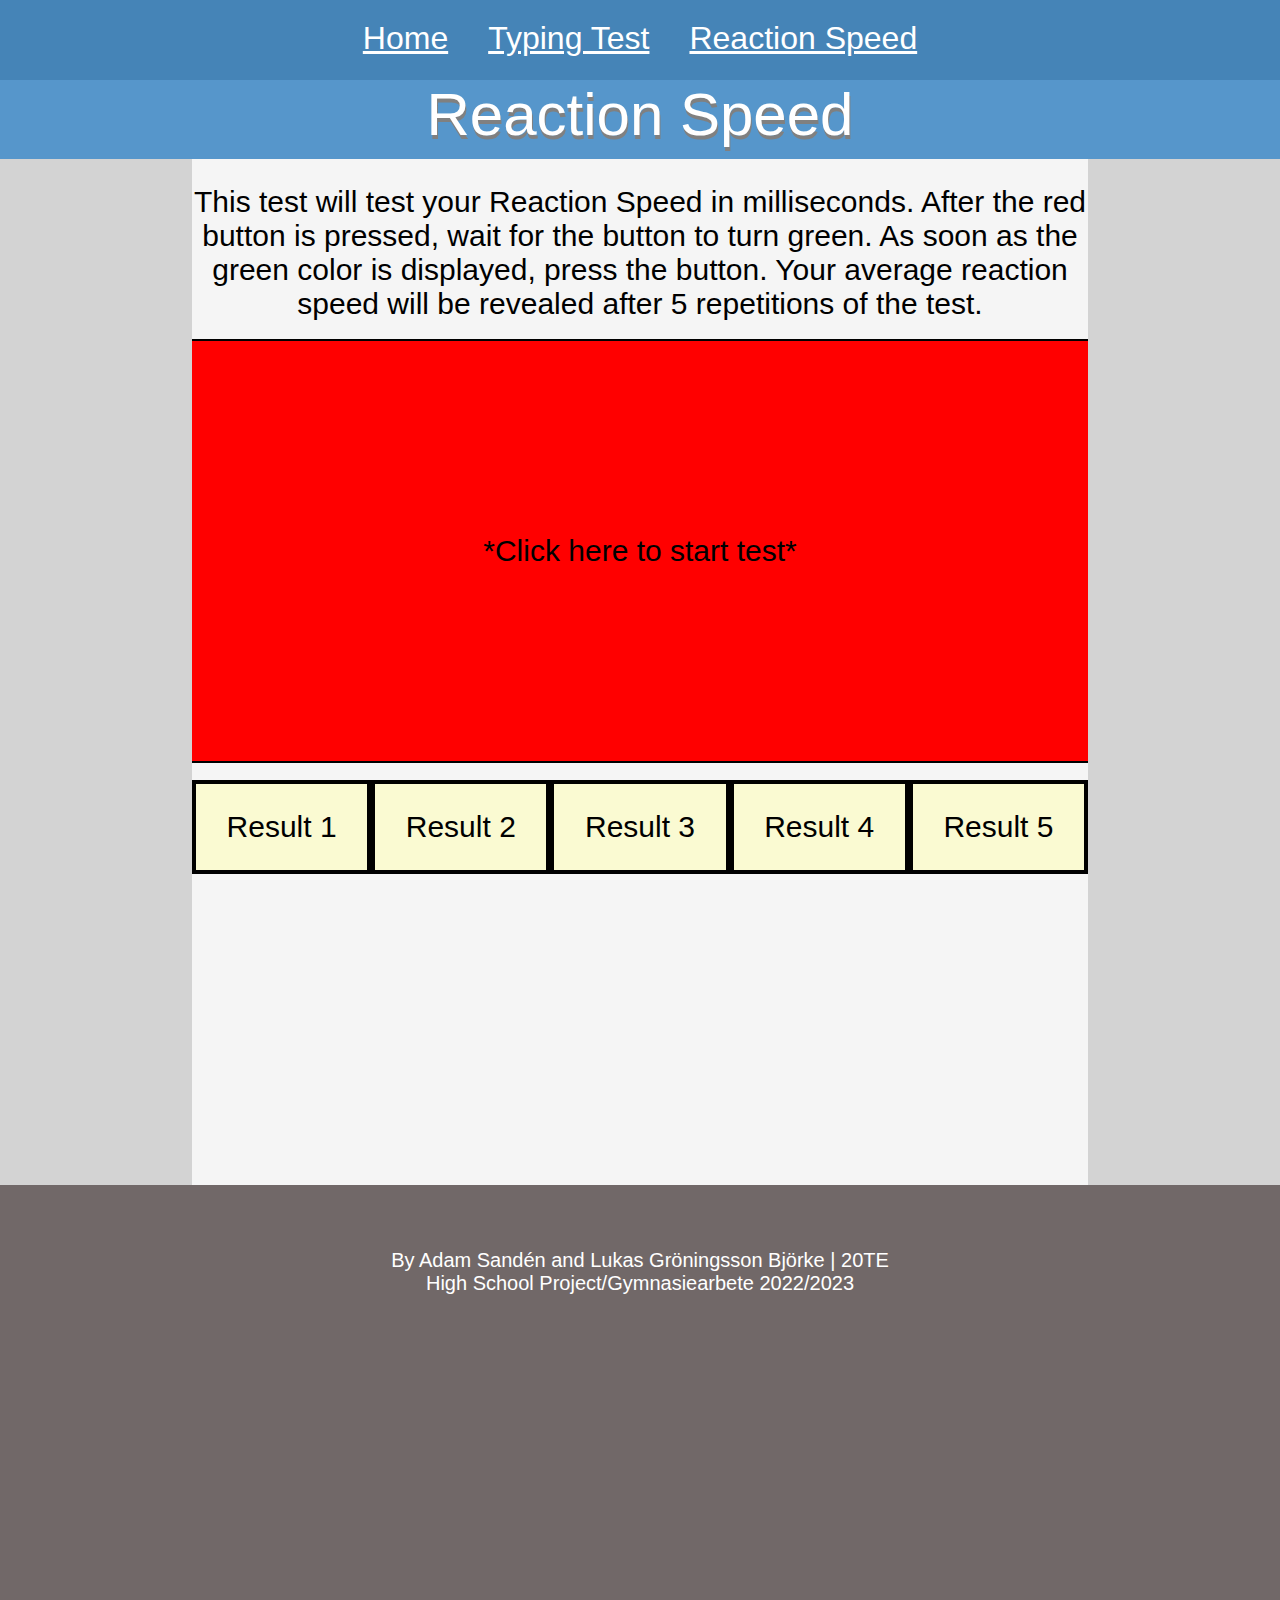
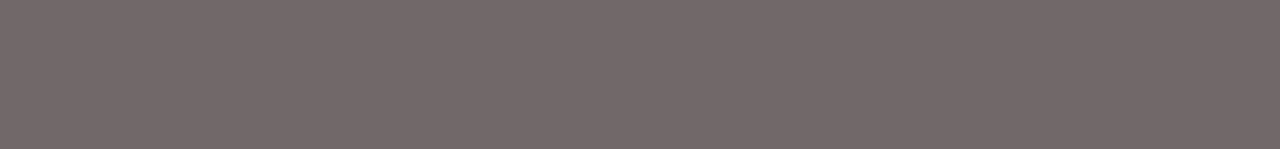
==== Reaction Speed.html @ f9e822ad "Update Reaction Speed.html" ====
<!DOCTYPE html>
<html lang="en">
<head>
    <meta charset="UTF-8">
    <link rel="stylesheet" type="text/css" href="style.css">
</head>
<header>
    <nav>
        <a href="The Fun Site.html">Home</a>  
        <a href="Typing Test.html">Typing Test</a> 
        <a href="Reaction Speed.html">Reaction Speed</a>
    </nav>
</header>
<body>
    <p class="Titel">
    Reaction Speed
    </p>
<div class="Introduktion">
    <p class="IntroText">
    This test will test your Reaction Speed in milliseconds. After the red button is pressed, wait for the button to turn green.
    As soon as the green color is displayed, press the button. Your average reaction speed will be revealed after 5 repetitions of the test.
    </p>
    <div id="ClickBox">
        *Click here to start test*
    </div>
        <div class="ResultBoxes">
            <div class="ResultBox1">
                Result 1
            </div>
            <div class="ResultBox2">
                Result 2
            </div>
            <div class="ResultBox3">
                Result 3
            </div>
            <div class="ResultBox4">
                Result 4
            </div>
            <div class="ResultBox5">
                Result 5
            </div>
        </div>    
</div>
    <!--
    Lägg till grå aside på båda sidorna för att få bättre design och mer information om sidan    
    -->
    <footer>
        <p class="FooterText">
            By Adam Sandén and Lukas Gröningsson Björke | 20TE<br>
            High School Project/Gymnasiearbete 2022/2023
        </p>
        </footer>
    </body>
</html>
---- style.css ----
nav{
    display: flex;
    justify-content: center;
}

header{
    margin: 0;
    padding: 0;
    background-color: #4584b7;
    height: 80px;
    font-family: Arial, Helvetica, sans-serif;
}

p{
    padding: 0;
    margin: 0;
    font-family:'Segoe UI', Tahoma, Geneva, Verdana, sans-serif;
}

a{
    font-size: xx-large;
    padding: 20px;
    color: white;
}

body{
    margin: 0;
    padding: 0;
    background-color: lightgrey;  
    font-family: Arial, Helvetica, sans-serif;
}

.Titel{
    background-color: #5696CB;
    padding-bottom: 10px;
    font-size: 60px;
    text-shadow: 1px 4px grey;
    text-align: center;
    color: white;
}

.Introduktion{
    margin: auto;
    width: 70%;
    height: 1000px;
    padding-top: 2%;
    background-color: whitesmoke;
    font-size: 30px;
    text-align: left;
    text-align: center;
}
.IntroText{
    color: black;
}
/*vv Typing Test vv*/
.Stats{
    padding-top: 5%;
    display: flex;
    justify-content: center;
}

.TimeText, .AccuracyText{
    display: flex;
    flex-direction: column;
    text-transform: uppercase;
}

.Time, .Accuracy{
    background-color: #5696CB;
    border: 4px solid black;
    border-radius: 5%;
    height: 70px;
    width: 200px;
    color: white;
    text-shadow: 1px 2px grey;
}

.Time{
    margin-right: 3%;
}

.Accuracy{
    margin-left: 3%;
}

.Display{
    padding-top: 2%;
    padding-bottom: 2%;
    margin-top: 2%;
    display: flex;
    justify-content: center;
    align-items: center;
    width: 80%;
    height: auto;
    border: 4px solid black;
    background-color: #ebebf2;
    margin-left: 10%;
    margin-right: 10%;
}

.DisplayText{
    color: black;
    padding-left: 2%;
    padding-right: 2%;
}

.Input{
    padding-top: 2%;
    padding-bottom: 2%;
    margin-top: 1%;
    display: flex;
    justify-content: center;
    align-items: center;
    width: 60%;
    height: auto;
    border: 4px solid black;
    background-color: #dddddd;
    margin-left: 20%;
    margin-right: 20%;
}

.InputText{
    color: black;
    padding-left: 2%;
    padding-right: 2%;
    font-size: 25px;
}

/*^^ Typing Test ^^*/

/*vv Reaction Speed vv*/

#ClickBox{
    background-color: red;
    margin-top: 2%;
    display: flex;
    justify-content: center;
    align-items: center;
    width: 100%;
    height: 420px;
    border-top: 2px solid black;
    border-bottom: 2px solid black;
}
.ResultBoxes{
    display: flex;
}

.ResultBox1,.ResultBox2,.ResultBox3,.ResultBox4,.ResultBox5{
    background-color: lightgoldenrodyellow;
    padding-top: 2%;
    padding-bottom: 2%;
    margin-top: 2%;
    display: flex;
    width: 20%;
    justify-content: center;
    align-items: center;
    height: 50px;
    border: 4px solid black;
}


/*^^ Reaction Speed ^^*/

footer{
    padding-top: 5%;
    background-color: #716868;
    height: 500px;
}

.FooterText{
    color: white;
    font-size: 20px;
    text-align: center;
}

a:link{
    color: white;
}

a:hover{
    color: red;
}
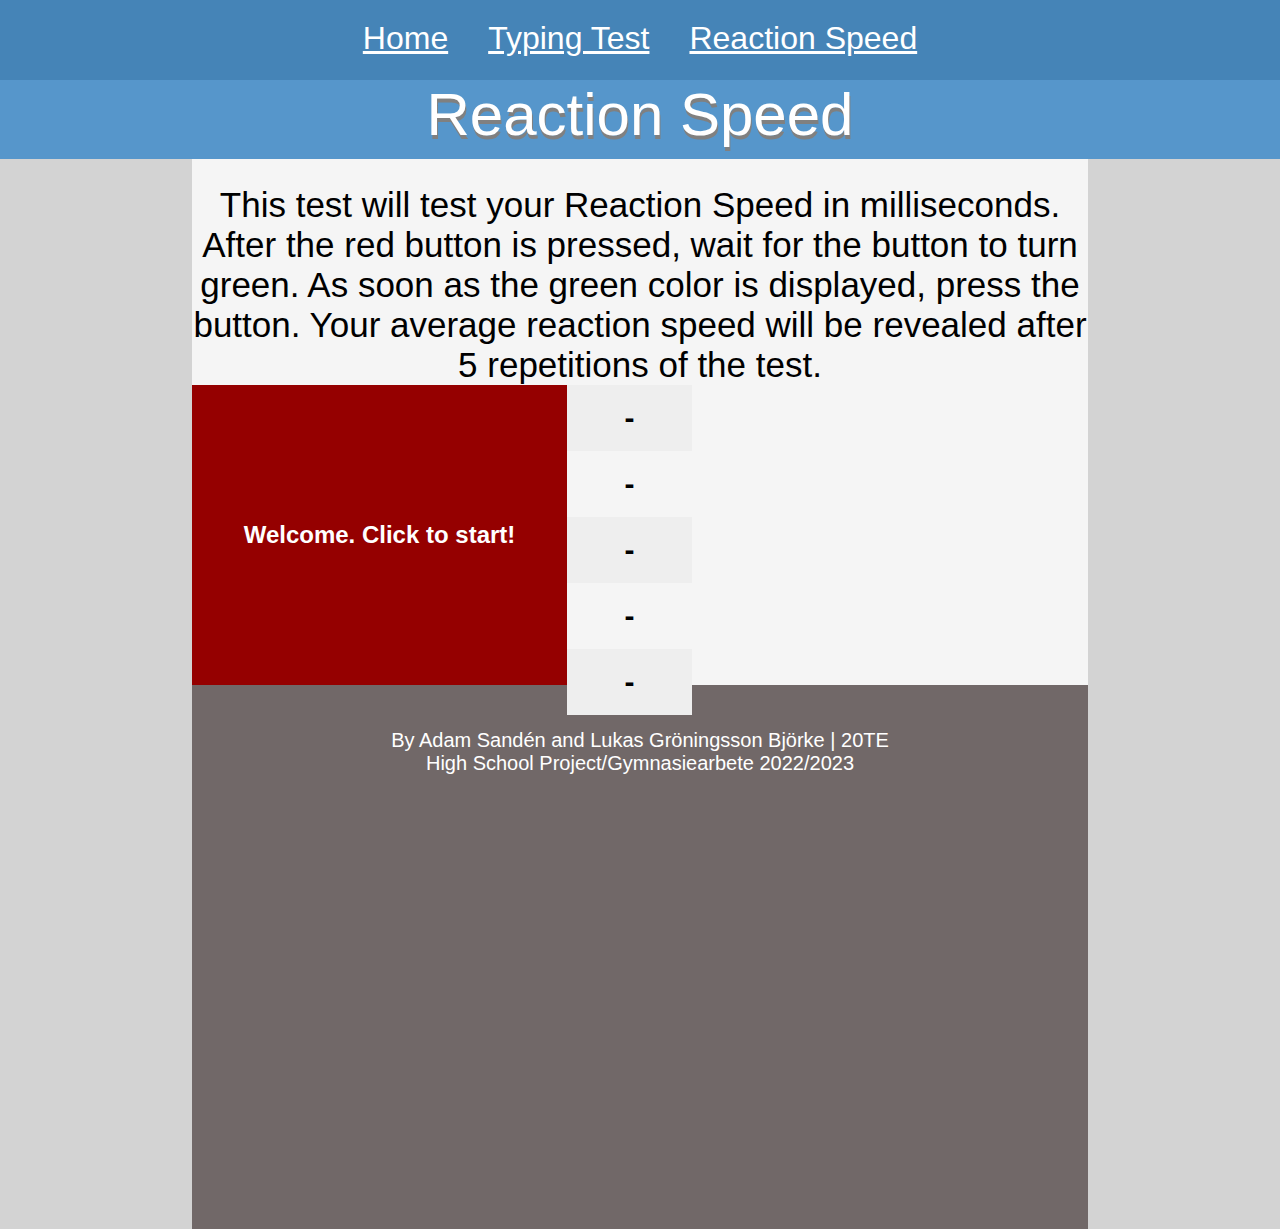
==== commit 0f7f4f07: "Update Reaction Speed.html" ====
--- a/Reaction Speed.html
+++ b/Reaction Speed.html
@@ -15,32 +15,23 @@
     <p class="Titel">
     Reaction Speed
     </p>
-<div class="Introduktion">
+<div class="Header">
     <p class="IntroText">
     This test will test your Reaction Speed in milliseconds. After the red button is pressed, wait for the button to turn green.
     As soon as the green color is displayed, press the button. Your average reaction speed will be revealed after 5 repetitions of the test.
     </p>
-    <div id="ClickBox">
-        *Click here to start test*
+    <div id="app">
+        <div class="click-area">
+          <div class="display-text">Welcome. Click to start!</div>
+        </div>
+        <div class="recent-scores">
+          <div class="score">-</div>
+          <div class="score">-</div>
+          <div class="score">-</div>
+          <div class="score">-</div>
+          <div class="score">-</div>
+        </div>
     </div>
-        <div class="ResultBoxes">
-            <div class="ResultBox1">
-                Result 1
-            </div>
-            <div class="ResultBox2">
-                Result 2
-            </div>
-            <div class="ResultBox3">
-                Result 3
-            </div>
-            <div class="ResultBox4">
-                Result 4
-            </div>
-            <div class="ResultBox5">
-                Result 5
-            </div>
-        </div>    
-</div>
     <!--
     Lägg till grå aside på båda sidorna för att få bättre design och mer information om sidan    
     -->
@@ -50,5 +41,6 @@
             High School Project/Gymnasiearbete 2022/2023
         </p>
         </footer>
+<script src="JavaSpeed.js"></script>
     </body>
 </html>
--- a/style.css
+++ b/style.css
@@ -39,7 +39,7 @@
     color: white;
 }
 
-.Introduktion{
+.Header{
     margin: auto;
     width: 70%;
     height: 1000px;
@@ -51,39 +51,38 @@
 }
 .IntroText{
     color: black;
+    font-size: 35px;
 }
 /*vv Typing Test vv*/
 .Stats{
-    padding-top: 5%;
+    padding-top: 3%;
     display: flex;
     justify-content: center;
 }
 
-.TimeText, .AccuracyText{
+.TimeText, .AccuracyText, .ErrorText, .WPMText, .CPMText{
     display: flex;
     flex-direction: column;
     text-transform: uppercase;
 }
 
-.Time, .Accuracy{
+.TimeNum, .AccuracyNum, .ErrorNum, .WPMNum, .CPMNum{
+    padding-top: 10px;
+    font-size: 40px;
+}
+
+.Time, .Accuracy, .Errors, .CPM, .WPM{
     background-color: #5696CB;
     border: 4px solid black;
-    border-radius: 5%;
-    height: 70px;
-    width: 200px;
+    height: 100px;
+    width: 250px;
     color: white;
     text-shadow: 1px 2px grey;
+    margin-left: 50px;
+    margin-right: 50px
 }
 
-.Time{
-    margin-right: 3%;
-}
-
-.Accuracy{
-    margin-left: 3%;
-}
-
-.Display{
+.Quote{
     padding-top: 2%;
     padding-bottom: 2%;
     margin-top: 2%;
@@ -98,66 +97,81 @@
     margin-right: 10%;
 }
 
-.DisplayText{
-    color: black;
-    padding-left: 2%;
-    padding-right: 2%;
-}
-
 .Input{
-    padding-top: 2%;
-    padding-bottom: 2%;
     margin-top: 1%;
     display: flex;
     justify-content: center;
-    align-items: center;
-    width: 60%;
+    width: 80%;
     height: auto;
     border: 4px solid black;
-    background-color: #dddddd;
-    margin-left: 20%;
-    margin-right: 20%;
+    margin-left: 10%;
+    margin-right: 10%;
 }
 
-.InputText{
-    color: black;
-    padding-left: 2%;
-    padding-right: 2%;
-    font-size: 25px;
+.InputArea{
+    font-size: 20px;
+    width: 100%;
+    height: 100px;
+}
+
+.RestartButton{
+    margin-top: 30px;
+    width: 300px;
+    height: 60px;
+    font-size: 30px;
+    justify-content: center;
 }
 
 /*^^ Typing Test ^^*/
 
 /*vv Reaction Speed vv*/
 
-#ClickBox{
-    background-color: red;
-    margin-top: 2%;
+#app {
     display: flex;
+    width: 500px;
+    height: 300px;
+    font-family: "Open Sans", sans-serif;
+    font-weight: bold;
+  }
+  
+  .click-area {
+    flex-grow: 1;
+  
+    display: flex;
+    align-items: center;
+  
+    background: #950000;
+    cursor: pointer;
+  }
+  
+  .display-text {
+    padding: 24px;
+    width: 100%;
+    text-align: center;
+    font-size: 24px;
+    color: #ffffff;
+  }
+  
+  .recent-scores {
+    display: flex;
+    flex-direction: column;
+    width: 125px;
+    flex-shrink: 0;
+  }
+  
+  .score {
+    flex-grow: 1;
+  
+    display: flex;
+    align-items: center;
     justify-content: center;
-    align-items: center;
-    width: 100%;
-    height: 420px;
-    border-top: 2px solid black;
-    border-bottom: 2px solid black;
-}
-.ResultBoxes{
-    display: flex;
-}
-
-.ResultBox1,.ResultBox2,.ResultBox3,.ResultBox4,.ResultBox5{
-    background-color: lightgoldenrodyellow;
-    padding-top: 2%;
-    padding-bottom: 2%;
-    margin-top: 2%;
-    display: flex;
-    width: 20%;
-    justify-content: center;
-    align-items: center;
-    height: 50px;
-    border: 4px solid black;
-}
-
+  
+    padding: 16px;
+  }
+  
+  .score:nth-child(odd) {
+    background: #eeeeee;
+  }
 
 /*^^ Reaction Speed ^^*/
 
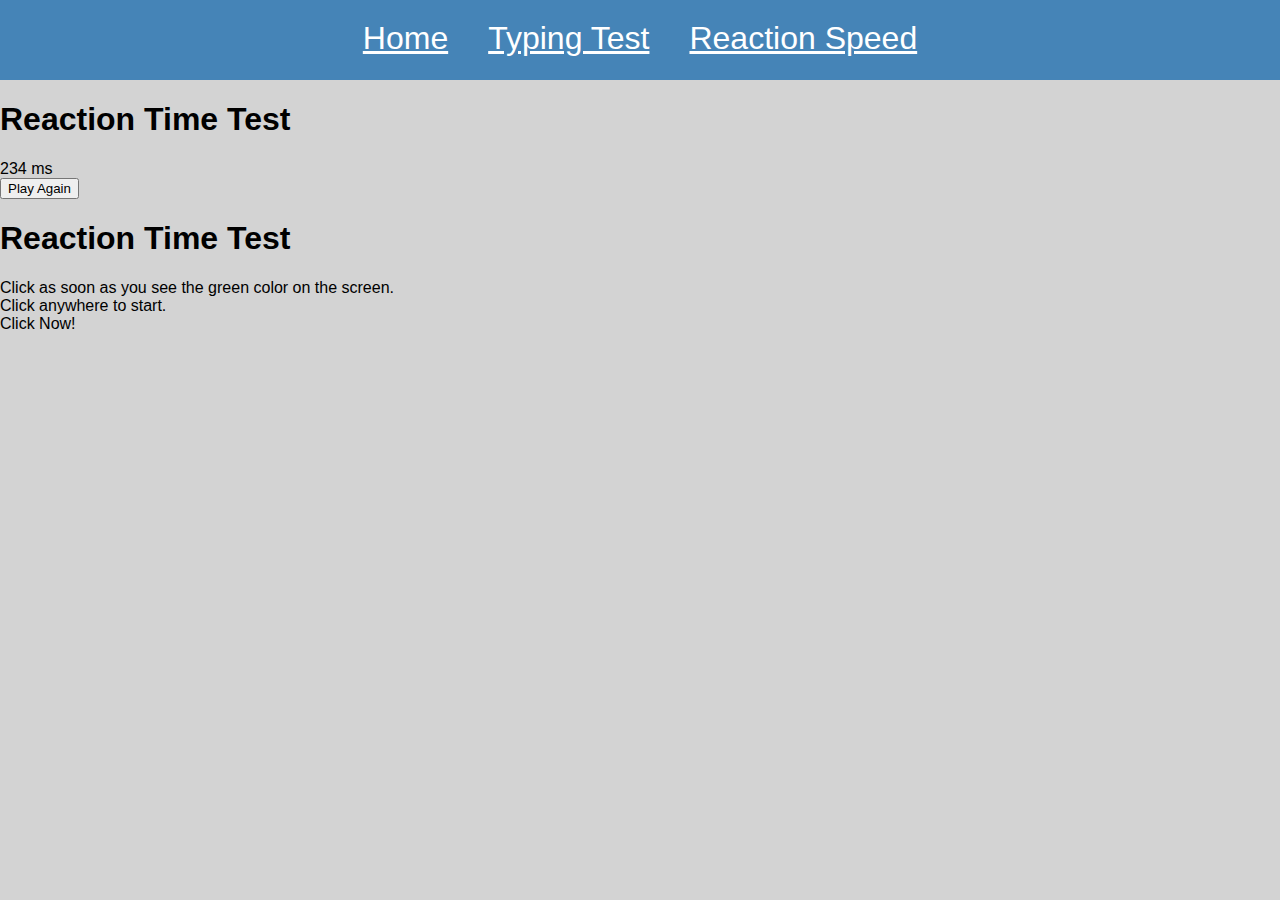
==== commit 3097b406: "Update Reaction Speed.html" ====
--- a/Reaction Speed.html
+++ b/Reaction Speed.html
@@ -1,8 +1,11 @@
 <!DOCTYPE html>
 <html lang="en">
 <head>
-    <meta charset="UTF-8">
-    <link rel="stylesheet" type="text/css" href="style.css">
+    <meta charset="UTF-8" />
+    <meta http-equiv="X-UA-Compatible" content="IE=edge" />
+    <meta name="viewport" content="width=device-width, initial-scale=1.0" />
+    <title>Document</title>
+    <link rel="stylesheet" href="style.css" />
 </head>
 <header>
     <nav>
@@ -11,36 +14,28 @@
         <a href="Reaction Speed.html">Reaction Speed</a>
     </nav>
 </header>
-<body>
-    <p class="Titel">
-    Reaction Speed
-    </p>
-<div class="Header">
-    <p class="IntroText">
-    This test will test your Reaction Speed in milliseconds. After the red button is pressed, wait for the button to turn green.
-    As soon as the green color is displayed, press the button. Your average reaction speed will be revealed after 5 repetitions of the test.
-    </p>
-    <div id="app">
-        <div class="click-area">
-          <div class="display-text">Welcome. Click to start!</div>
-        </div>
-        <div class="recent-scores">
-          <div class="score">-</div>
-          <div class="score">-</div>
-          <div class="score">-</div>
-          <div class="score">-</div>
-          <div class="score">-</div>
-        </div>
+<!DOCTYPE html>
+  <body>
+    <div class="end-screen">
+      <div class="container">
+        <h1>Reaction Time Test</h1>
+        <div class="reaction-time-text">234 ms</div>
+        <button class="play-again-btn">Play Again</button>
+      </div>
     </div>
-    <!--
-    Lägg till grå aside på båda sidorna för att få bättre design och mer information om sidan    
-    -->
-    <footer>
-        <p class="FooterText">
-            By Adam Sandén and Lukas Gröningsson Björke | 20TE<br>
-            High School Project/Gymnasiearbete 2022/2023
-        </p>
-        </footer>
-<script src="JavaSpeed.js"></script>
-    </body>
+
+    <div class="main-menu active">
+      <div class="container">
+        <h1>Reaction Time Test</h1>
+        <p>Click as soon as you see the green color on the screen.</p>
+        <p>Click anywhere to start.</p>
+      </div>
+    </div>
+
+    <div class="clickable-area">
+      <div class="message">Click Now!</div>
+    </div>
+
+    <script src="JavaSpeed.js"></script>
+  </body>
 </html>
--- a/style.css
+++ b/style.css
@@ -53,83 +53,14 @@
     color: black;
     font-size: 35px;
 }
-/*vv Typing Test vv*/
-.Stats{
-    padding-top: 3%;
-    display: flex;
-    justify-content: center;
-}
-
-.TimeText, .AccuracyText, .ErrorText, .WPMText, .CPMText{
-    display: flex;
-    flex-direction: column;
-    text-transform: uppercase;
-}
-
-.TimeNum, .AccuracyNum, .ErrorNum, .WPMNum, .CPMNum{
-    padding-top: 10px;
-    font-size: 40px;
-}
-
-.Time, .Accuracy, .Errors, .CPM, .WPM{
-    background-color: #5696CB;
-    border: 4px solid black;
-    height: 100px;
-    width: 250px;
-    color: white;
-    text-shadow: 1px 2px grey;
-    margin-left: 50px;
-    margin-right: 50px
-}
-
-.Quote{
-    padding-top: 2%;
-    padding-bottom: 2%;
-    margin-top: 2%;
-    display: flex;
-    justify-content: center;
-    align-items: center;
-    width: 80%;
-    height: auto;
-    border: 4px solid black;
-    background-color: #ebebf2;
-    margin-left: 10%;
-    margin-right: 10%;
-}
-
-.Input{
-    margin-top: 1%;
-    display: flex;
-    justify-content: center;
-    width: 80%;
-    height: auto;
-    border: 4px solid black;
-    margin-left: 10%;
-    margin-right: 10%;
-}
-
-.InputArea{
-    font-size: 20px;
-    width: 100%;
-    height: 100px;
-}
-
-.RestartButton{
-    margin-top: 30px;
-    width: 300px;
-    height: 60px;
-    font-size: 30px;
-    justify-content: center;
-}
-
-/*^^ Typing Test ^^*/
 
 /*vv Reaction Speed vv*/
 
 #app {
     display: flex;
-    width: 500px;
-    height: 300px;
+    margin-top: 2%;
+    width: 100%;
+    height: 600px;
     font-family: "Open Sans", sans-serif;
     font-weight: bold;
   }
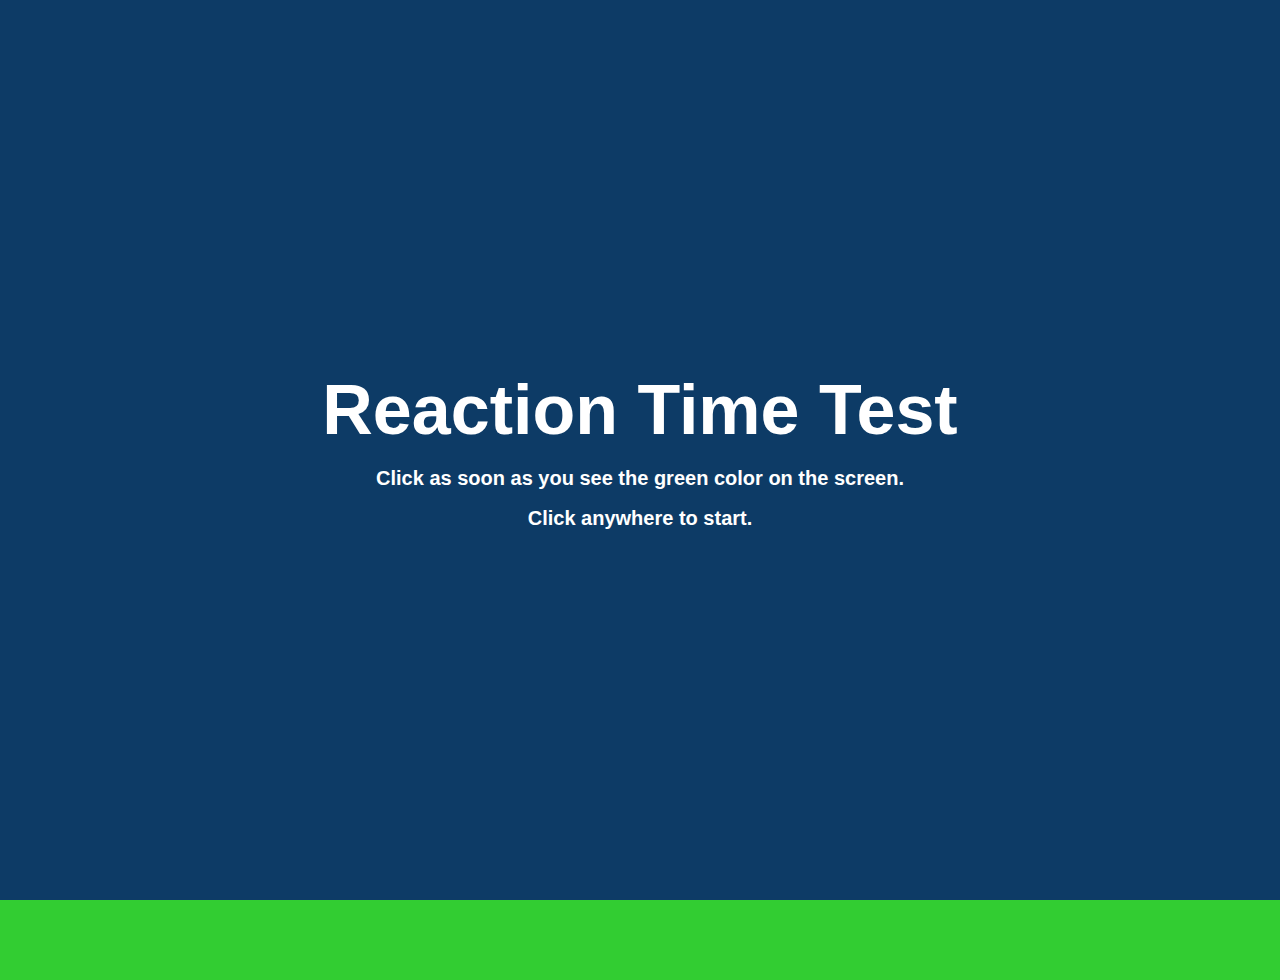
==== commit 155ff5ea: "Update Reaction Speed.html" ====
--- a/Reaction Speed.html
+++ b/Reaction Speed.html
@@ -9,8 +9,8 @@
 </head>
 <header>
     <nav>
-        <a href="The Fun Site.html">Home</a>  
-        <a href="Typing Test.html">Typing Test</a> 
+      <a href="Typing Testeth.html">Typing Test</a> 
+        <a href="index.html">Home</a>  
         <a href="Reaction Speed.html">Reaction Speed</a>
     </nav>
 </header>
--- a/style.css
+++ b/style.css
@@ -56,52 +56,86 @@
 
 /*vv Reaction Speed vv*/
 
-#app {
-    display: flex;
-    margin-top: 2%;
-    width: 100%;
-    height: 600px;
-    font-family: "Open Sans", sans-serif;
-    font-weight: bold;
+ {
+    box-sizing: border-box;
   }
   
-  .click-area {
-    flex-grow: 1;
+  body {
+    margin: 0;
+  }
   
-    display: flex;
-    align-items: center;
+  .clickable-area {
+    height: 100vh;
+    width: 100%;
+    cursor: pointer;
+    background: limegreen;
+    display: grid;
+    place-items: center;
+    font-size: 32px;
+    font-family: "Roboto", sans-serif;
+    color: #fff;
+  }
   
-    background: #950000;
+  .end-screen,
+  .main-menu {
+    display: none;
+    position: fixed;
+    height: 100vh;
+    width: 100%;
+    top: 0;
+    left: 0;
+    background: #0d3b66;
+    color: #fff;
+    font-family: "Roboto", sans-serif;
+    text-align: center;
+  }
+  
+  .main-menu.active,
+  .end-screen.active {
+    display: grid;
+    place-items: center;
+  }
+  
+  .main-menu {
     cursor: pointer;
   }
   
-  .display-text {
-    padding: 24px;
-    width: 100%;
-    text-align: center;
-    font-size: 24px;
-    color: #ffffff;
+  .container {
+    max-width: 700px;
+    padding: 0 32px;
   }
   
-  .recent-scores {
-    display: flex;
-    flex-direction: column;
-    width: 125px;
-    flex-shrink: 0;
+  .main-menu h1 {
+    font-size: 70px;
+    margin: 8px 0;
   }
   
-  .score {
-    flex-grow: 1;
-  
-    display: flex;
-    align-items: center;
-    justify-content: center;
-  
-    padding: 16px;
+  .container p {
+    font-size: 20px;
+    line-height: 2;
+    font-weight: 800;
+    margin: 0;
   }
   
-  .score:nth-child(odd) {
-    background: #eeeeee;
+  .end-screen h1 {
+    font-size: 30px;
+  }
+  
+  .reaction-time-text {
+    font-size: 100px;
+    font-weight: 900;
+  }
+  
+  .end-screen .play-again-btn {
+    border: none;
+    background: #faf0ca;
+    font-size: 20px;
+    padding: 8px 32px;
+    margin-top: 20px;
+    text-transform: uppercase;
+    font-weight: 900;
+    letter-spacing: 4px;
+    cursor: pointer;
   }
 
 /*^^ Reaction Speed ^^*/
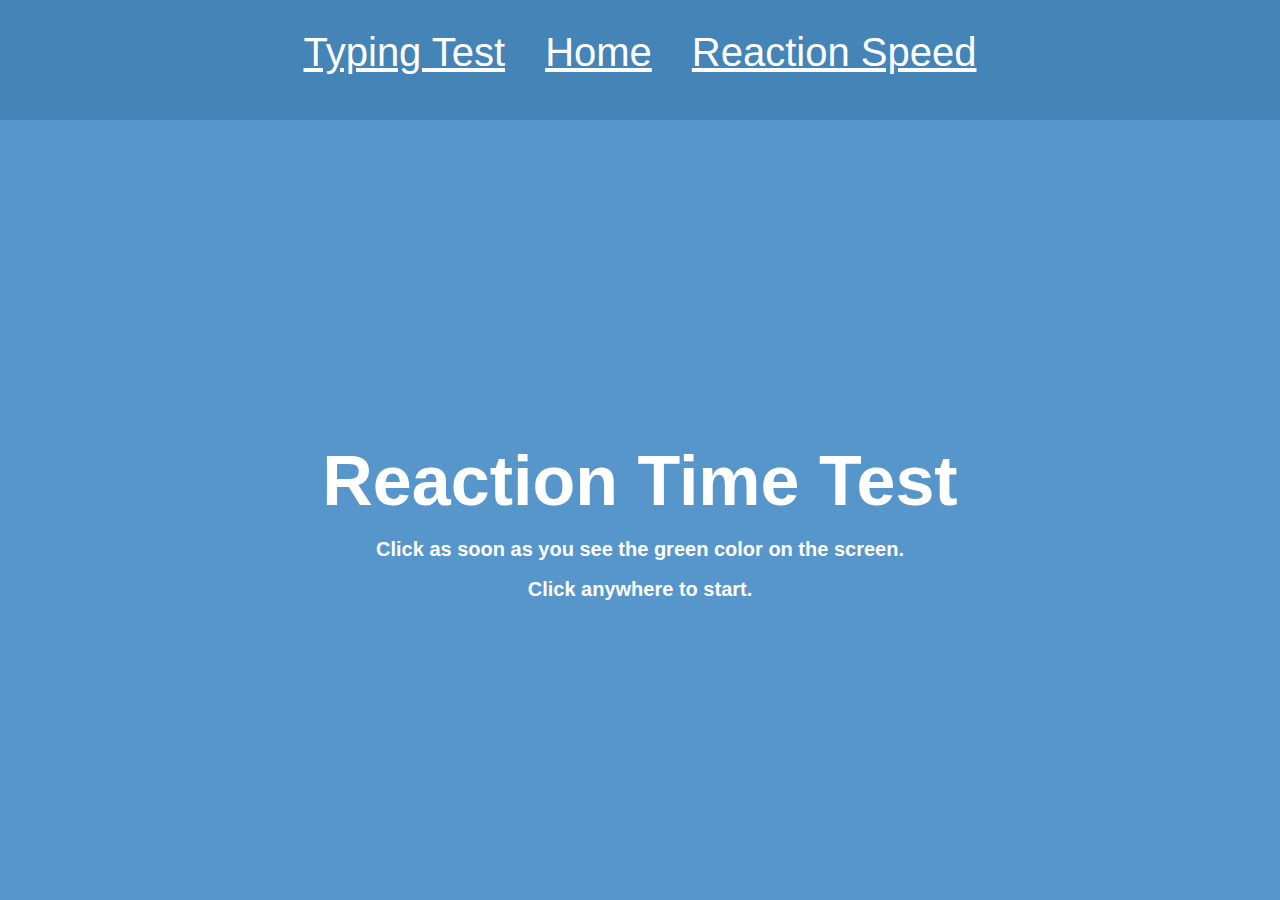
==== commit eb5aeae2: "Add files via upload" ====
--- a/Reaction Speed.html
+++ b/Reaction Speed.html
@@ -4,13 +4,14 @@
     <meta charset="UTF-8" />
     <meta http-equiv="X-UA-Compatible" content="IE=edge" />
     <meta name="viewport" content="width=device-width, initial-scale=1.0" />
-    <title>Document</title>
+    <link rel="icon" type="image/icon" href="Drool.jpg">  
+    <title>Reaction Speed</title>
     <link rel="stylesheet" href="style.css" />
 </head>
 <header>
     <nav>
       <a href="Typing Testeth.html">Typing Test</a> 
-        <a href="index.html">Home</a>  
+        <a href="index.php">Home</a>  
         <a href="Reaction Speed.html">Reaction Speed</a>
     </nav>
 </header>
@@ -38,4 +39,4 @@
 
     <script src="JavaSpeed.js"></script>
   </body>
-</html>
+</html>--- a/style.css
+++ b/style.css
@@ -1,13 +1,23 @@
 nav{
     display: flex;
     justify-content: center;
+    font-family: 'Gill Sans', 'Gill Sans MT', Calibri, 'Trebuchet MS', sans-serif;
+}
+
+.imgLogo{
+  width: 250px;
+  height: 250px;
+  margin: 0 30px; /*Margin går först från top, sen left&right, sen bottom*/
+  float: left;
 }
 
 header{
     margin: 0;
     padding: 0;
+    padding-top: 10px;
+    padding-bottom: 10px;
     background-color: #4584b7;
-    height: 80px;
+    height: 100px;
     font-family: Arial, Helvetica, sans-serif;
 }
 
@@ -18,7 +28,7 @@
 }
 
 a{
-    font-size: xx-large;
+    font-size: 40px;
     padding: 20px;
     color: white;
 }
@@ -26,117 +36,232 @@
 body{
     margin: 0;
     padding: 0;
-    background-color: lightgrey;  
+    background-color: lightgrey;
     font-family: Arial, Helvetica, sans-serif;
 }
 
 .Titel{
-    background-color: #5696CB;
-    padding-bottom: 10px;
-    font-size: 60px;
-    text-shadow: 1px 4px grey;
+    padding-bottom: 50px;
+    font-size: 50px;
     text-align: center;
-    color: white;
-}
-
-.Header{
+    color: rgb(31, 28, 28);
+    font-weight: bold;
+}
+
+.headerDiv{
     margin: auto;
     width: 70%;
     height: 1000px;
     padding-top: 2%;
     background-color: whitesmoke;
     font-size: 30px;
-    text-align: left;
-    text-align: center;
-}
+}
+
+
 .IntroText{
-    color: black;
-    font-size: 35px;
+    color: rgb(43, 39, 39);
+    font-size: 32px;
+}
+
+.container{
+  font-family: sans-serif;
+  margin: 0;
+  padding: 0;
+  box-sizing: border-box; 
+}
+
+.lb_section{
+  width: 100%;
+  height: 400px;
+  margin: 100px auto 0; /*Margin går först från top, sen left&right, sen bottom*/
+  border-radius: 5px;
+  padding: 25px 40px; /*Padding går först från top, sen left&right*/
+  position: relative;
+  background-color: #4584b7;
+}
+
+.lb_section ul{
+  display: flex;
+}
+
+.lb_section ul li{
+  margin-right: 50px;
+  font-size: 18px;
+  font-weight: 600;
+  color: whitesmoke;
+  cursor: pointer;
+}
+
+.lb_section ul li:hover,
+.lb_section ul li.active{ 
+  color: hsl(0, 20%, 83%);
+}
+
+li{
+  list-style: none;
+}
+
+.lb_wrap{
+  position: absolute;
+  top: 80px;
+  left: 40px;
+  margin-left: -5%;
+  background-color: 0; /*Lägg till något här om möjligt*/
+  width: 100%;
+  height: 100%;
+  border-radius: 5px;
+}
+
+.points{
+  font-size: 20px;
+}
+
+.lb_wrap .lb_item{
+  padding: 25px;
+}
+
+.lb_wrap .lb_item .lb_mem{
+  display: flex;
+  align-items: center;
+  padding: 15px 0;
+  border-bottom: 1px solid black;
+}
+
+.lb_wrap .lb_item .lb_mem:first-child{
+  padding-top: 0;
+}
+
+.lb_wrap .lb_item .lb_mem:last-child{
+  border-bottom: 0;
+  padding-bottom: 0;
+}
+
+.lb_wrap .lb_mem, .img{
+  width: 50px;
+}
+
+.lb_wrap .lb_mem, .img img{
+  display: block;
+  width: 100%;
+}
+
+.lb_wrap .lb_item .name_bar{
+  margin: 0 20px;
+  width: calc(100% - 150px);
+}
+
+.lb_wrap .lb_item .name_bar p{
+  color: #3a3d51;
+}
+
+.lb_wrap .lb_item .name_bar p span{
+  margin-right: 5px;
+}
+
+.lb_wrap .lb_item .points{
+  width: 100px;
+  color: #3a3d51
+}
+
+.lb_wrap .lb_item .bar_wrap{
+  height: 5px;
+  width: 100%;
+  background: #f9a1a1;
+  border-radius: 5px;
+  margin-bottom: 5px;
+  margin-top: 5px;
+  position: relative;
+  overflow: hidden;
+}
+
+.lb_wrap .lb_item .bar_wrap .inner_bar{
+  position: absolute;
+  top: 0;
+  left: 0;
+  height: 5px;
+  background: #fff;
+  border-radius: 5px;
+  border-top-right-radius: 0px;
+  border-bottom-right-radius: 0px;
 }
 
 /*vv Reaction Speed vv*/
-
- {
-    box-sizing: border-box;
-  }
-  
-  body {
-    margin: 0;
-  }
-  
-  .clickable-area {
-    height: 100vh;
-    width: 100%;
-    cursor: pointer;
-    background: limegreen;
-    display: grid;
-    place-items: center;
-    font-size: 32px;
-    font-family: "Roboto", sans-serif;
-    color: #fff;
-  }
-  
-  .end-screen,
-  .main-menu {
-    display: none;
-    position: fixed;
-    height: 100vh;
-    width: 100%;
-    top: 0;
-    left: 0;
-    background: #0d3b66;
-    color: #fff;
-    font-family: "Roboto", sans-serif;
-    text-align: center;
-  }
-  
-  .main-menu.active,
-  .end-screen.active {
-    display: grid;
-    place-items: center;
-  }
-  
-  .main-menu {
-    cursor: pointer;
-  }
-  
-  .container {
-    max-width: 700px;
-    padding: 0 32px;
-  }
-  
-  .main-menu h1 {
-    font-size: 70px;
-    margin: 8px 0;
-  }
-  
-  .container p {
-    font-size: 20px;
-    line-height: 2;
-    font-weight: 800;
-    margin: 0;
-  }
-  
-  .end-screen h1 {
-    font-size: 30px;
-  }
-  
-  .reaction-time-text {
-    font-size: 100px;
-    font-weight: 900;
-  }
-  
-  .end-screen .play-again-btn {
-    border: none;
-    background: #faf0ca;
-    font-size: 20px;
-    padding: 8px 32px;
-    margin-top: 20px;
-    text-transform: uppercase;
-    font-weight: 900;
-    letter-spacing: 4px;
-    cursor: pointer;
-  }
+body {
+  margin: 0;
+}
+
+.clickable-area {
+  height: 83.4vh;
+  width: 100%;
+  cursor: pointer;
+  background: limegreen;
+  display: grid;
+  place-items: center;
+  font-size: 32px;
+  font-family: "Roboto", sans-serif;
+  color: #fff;
+}
+
+.end-screen,
+.main-menu {
+  display: none;
+  position: fixed;
+  height: 89vh;
+  width: 100%;
+
+  background: #5696CB;
+  color: #fff;
+  font-family: "Roboto", sans-serif;
+  text-align: center;
+}
+
+.main-menu.active,
+.end-screen.active {
+  display: grid;
+  place-items: center;
+}
+
+.main-menu {
+  cursor: pointer;
+}
+
+.container {
+  max-width: 700px;
+  padding: 0 32px;
+}
+
+.main-menu h1 {
+  font-size: 70px;
+  margin: 8px 0;
+}
+
+.container p {
+  font-size: 20px;
+  line-height: 2;
+  font-weight: 800;
+  margin: 0;
+}
+
+.end-screen h1 {
+  font-size: 30px;
+}
+
+.reaction-time-text {
+  font-size: 100px;
+  font-weight: 900;
+}
+
+.end-screen .play-again-btn {
+  border: none;
+  background: #faf0ca;
+  font-size: 20px;
+  padding: 8px 32px;
+  margin-top: 20px;
+  text-transform: uppercase;
+  font-weight: 900;
+  letter-spacing: 4px;
+  cursor: pointer;
+}
 
 /*^^ Reaction Speed ^^*/
 
@@ -157,5 +282,5 @@
 }
 
 a:hover{
-    color: red;
-}
+    color: hsl(0, 10%, 86%);
+}